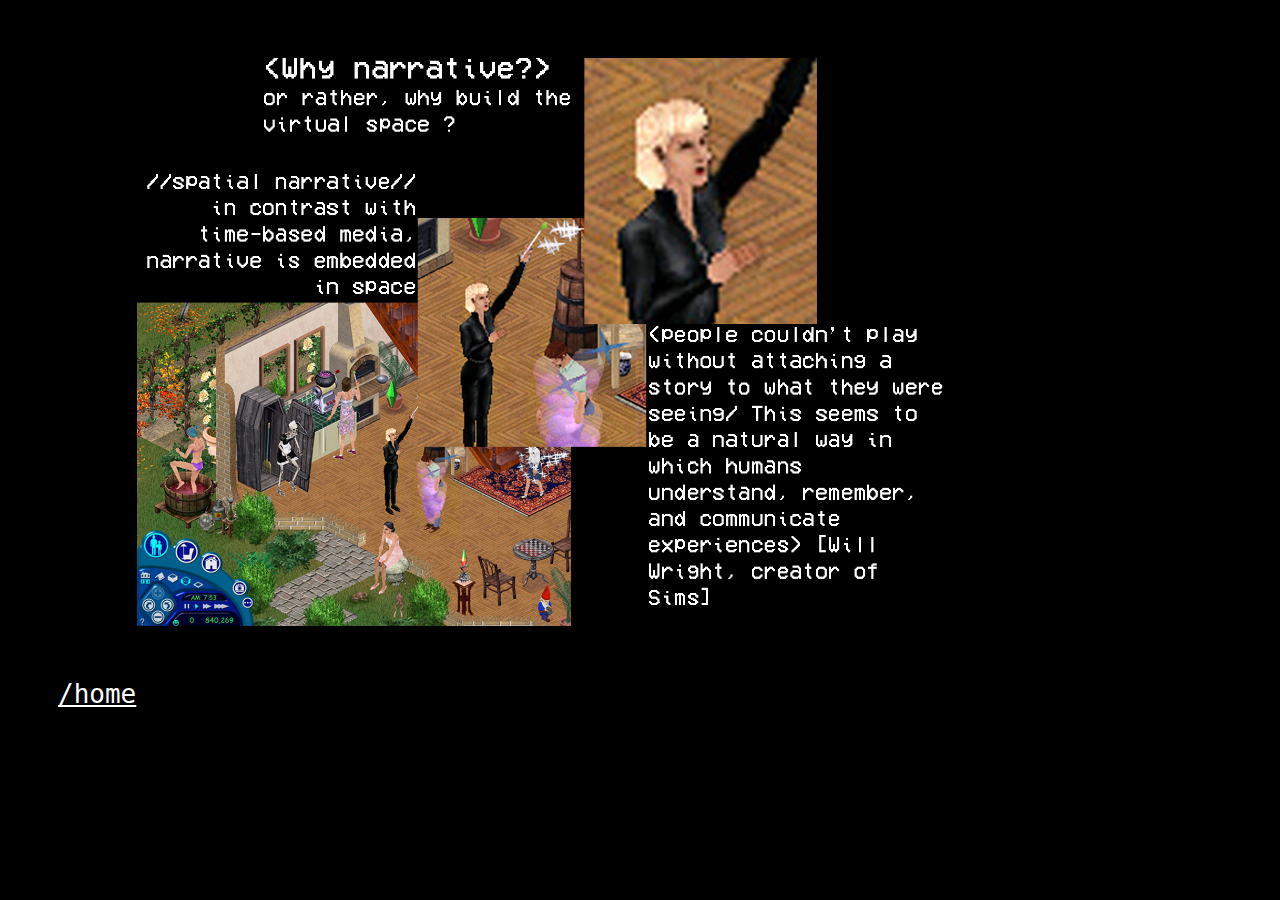
==== spatial.html @ 3c628ec4 "initial version" ====
<!DOCTYPE html>
<html lang="en">
<head>
    <meta charset="UTF-8">
    <meta name="viewport" content="width=device-width, initial-scale=1.0">
    <title>narrative architecture play</title>
    <link href="style.css" rel="stylesheet"/>
</head>
<body>
    <img class="img" src="spatial2.png" alt="spatial narratives">
    <div></div>
    <a class="text1" href="index.html">/home</a>
</body>
</html>
---- style.css ----
body {

    background-color: black;
    font-family: monospace;
}

.index{
    background-image: url(finalimg.png);
   
}

.img {
    width: 1000px;
    margin: 50px;
}

.heading1{
    color: white;
    text-align: center;
    margin: 50px;
    font-size: 50px;
}

.heading2{
    color: white;
    text-align: center;
    margin:300px;
    align-content: center;
    font-size: xx-large;
    
}

.text1 {
    color: white;
    text-align: left;
    margin-left: 50px;
    font-size: xx-large;

}

.text2 {
    text-align: right;
    margin-top: 30px;
    margin-bottom: 30px;
    margin-left: 100px;
    font-size: x-large;
}

.finalimg {
    width:900px;
    margin-left: 600px;
    display: flex;
}
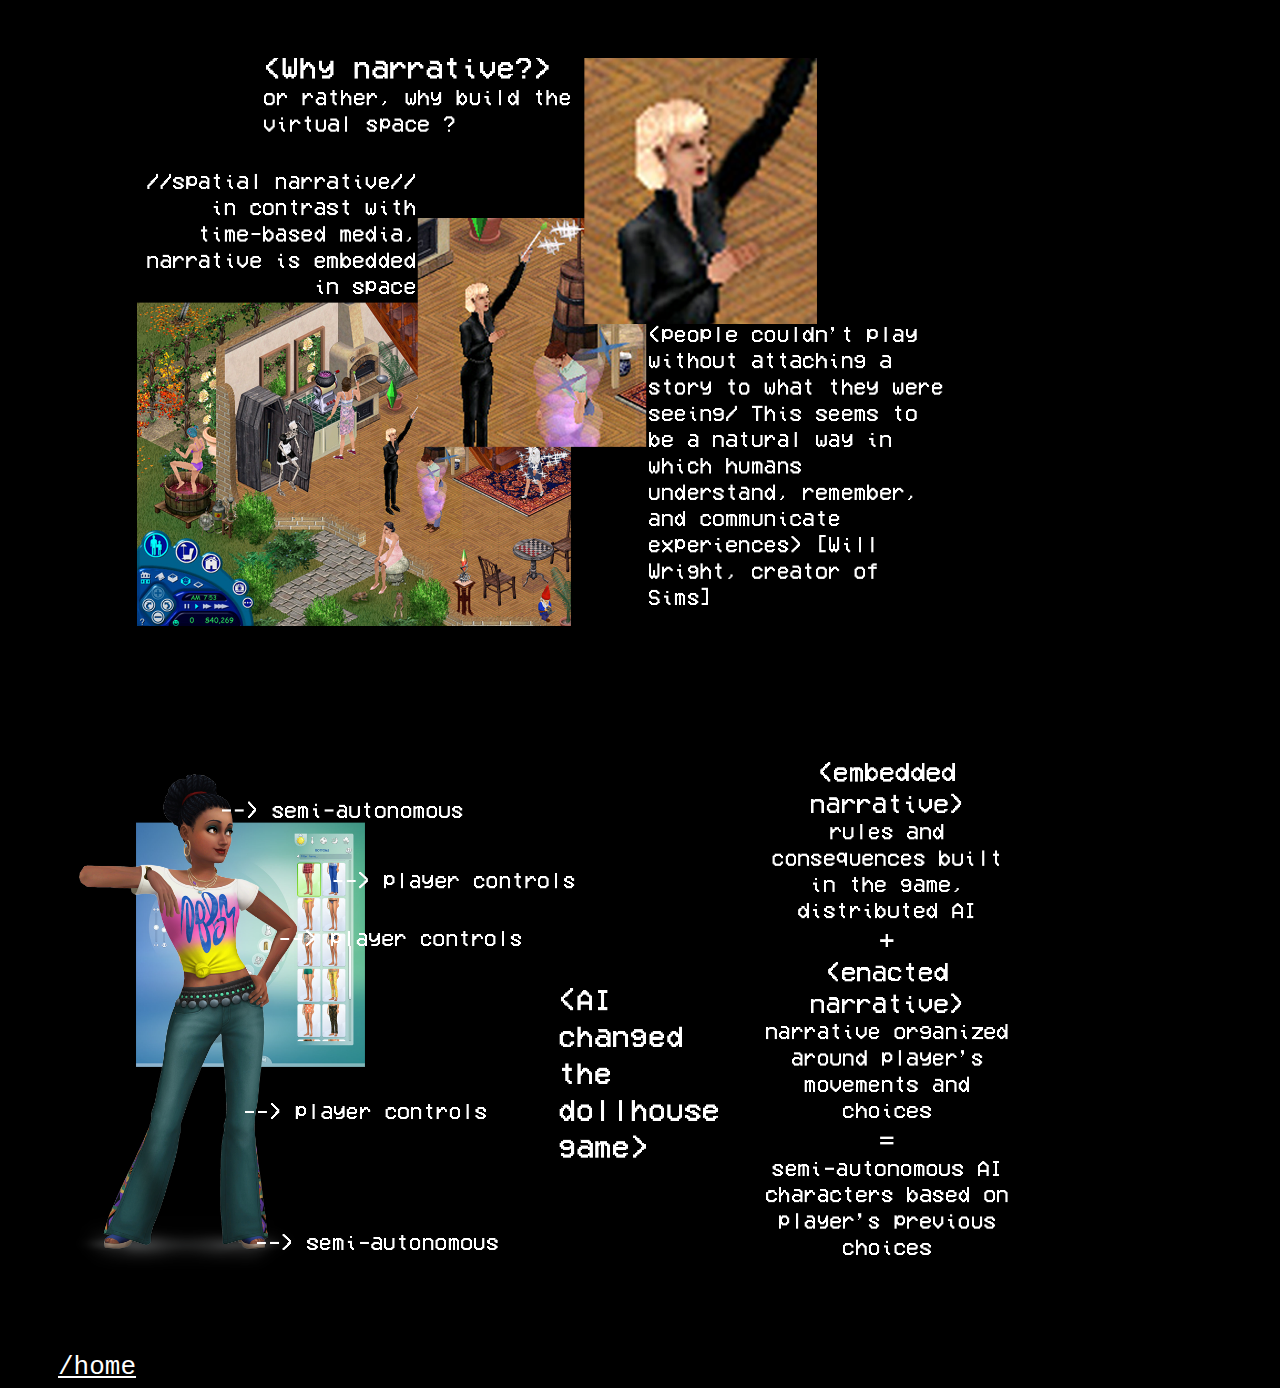
==== commit 3c14af9c: "Update spatial.html" ====
--- a/spatial.html
+++ b/spatial.html
@@ -8,7 +8,8 @@
 </head>
 <body>
     <img class="img" src="spatial2.png" alt="spatial narratives">
+    <img class="img" src="semiautonomous.png" alt="semiautonomous">
     <div></div>
     <a class="text1" href="index.html">/home</a>
 </body>
-</html>+</html>
